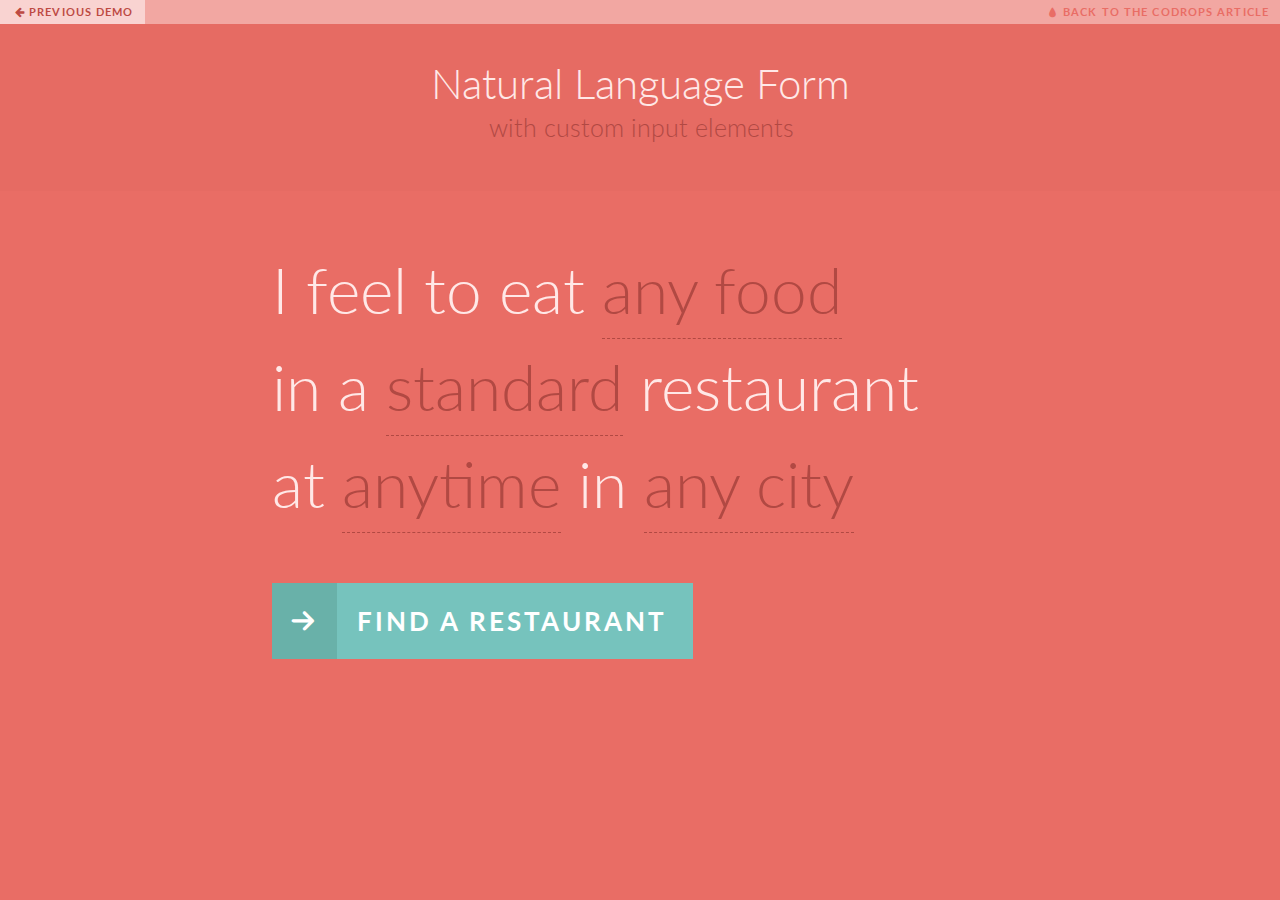
==== index.html @ 700189d7 "initial set up" ====
<!DOCTYPE html>
<html lang="en" class="no-js">
	<head>
		<meta charset="UTF-8" />
		<meta http-equiv="X-UA-Compatible" content="IE=edge,chrome=1"> 
		<meta name="viewport" content="width=device-width, initial-scale=1.0"> 
		<title>Natural Language Form</title>
		<meta name="description" content="Natural Language Form with custom text input and drop-down lists" />
		<meta name="keywords" content="Natural Language UI, sentence form, text input, contenteditable, html5, css3, jquery" />
		<meta name="author" content="Codrops" />
		<link rel="shortcut icon" href="../favicon.ico"> 
		<link rel="stylesheet" type="text/css" href="css/default.css" />
		<link rel="stylesheet" type="text/css" href="css/component.css" />
		<script src="js/modernizr.custom.js"></script>
	</head>
	<body class="nl-blurred">
		<div class="container demo-1">
			<!-- Top Navigation -->
			<div class="codrops-top clearfix">
				<a class="codrops-icon codrops-icon-prev" href="http://tympanus.net/Development/MorphingDevices/"><span>Previous Demo</span></a>
				<span class="right"><a class="codrops-icon codrops-icon-drop" href="http://tympanus.net/codrops/?p=15139"><span>Back to the Codrops Article</span></a></span>
			</div>
			<header>
				<h1>Natural Language Form <span>with custom input elements</span></h1>	
			</header>
			<div class="main clearfix">
				<form id="nl-form" class="nl-form">
					I feel to eat 
					<select>
						<option value="1" selected>any food</option>
						<option value="2">Indian</option>
						<option value="3">French</option>
						<option value="4">Japanese</option>
						<option value="2">Italian</option>
					</select>
					<br />in a
					<select>
						<option value="1" selected>standard</option>
						<option value="2">fancy</option>
						<option value="3">hip</option>
						<option value="4">traditional</option>
						<option value="2">romantic</option>
					</select>
					restaurant
					<br />at 
					<select>
						<option value="1" selected>anytime</option>
					 	<option value="1">7 p.m.</option>
					 	<option value="2">8 p.m.</option>
					 	<option value="3">9 p.m.</option>
					</select>
					in <input type="text" value="" placeholder="any city" data-subline="For example: <em>Los Angeles</em> or <em>New York</em>"/>
					<div class="nl-submit-wrap">
						<button class="nl-submit" type="submit">Find a restaurant</button>
					</div>
					<div class="nl-overlay"></div>
				</form>
			</div>
		</div><!-- /container -->
		<script src="js/nlform.js"></script>
		<script>
			var nlform = new NLForm( document.getElementById( 'nl-form' ) );
		</script>
	</body>
</html>
---- css/default.css ----
/* General Demo Style */
@import url(http://fonts.googleapis.com/css?family=Lato:300,400,700);

@font-face {
	font-family: 'codropsicons';
	src:url('../fonts/codropsicons/codropsicons.eot');
	src:url('../fonts/codropsicons/codropsicons.eot?#iefix') format('embedded-opentype'),
		url('../fonts/codropsicons/codropsicons.woff') format('woff'),
		url('../fonts/codropsicons/codropsicons.ttf') format('truetype'),
		url('../fonts/codropsicons/codropsicons.svg#codropsicons') format('svg');
	font-weight: normal;
	font-style: normal;
}

*, *:after, *:before { -webkit-box-sizing: border-box; -moz-box-sizing: border-box; box-sizing: border-box; }
body, html { font-size: 100%; padding: 0; margin: 0;}

/* Clearfix hack by Nicolas Gallagher: http://nicolasgallagher.com/micro-clearfix-hack/ */
.clearfix:before, .clearfix:after { content: " "; display: table; }
.clearfix:after { clear: both; }

body {
	font-family: 'Lato', Calibri, Arial, sans-serif;
	color: #ffe8e7;
	background: #E96D65;
	font-weight: 300;
	overflow-x: hidden;
}

a {
	color: #888;
	text-decoration: none;
}

a:hover,
a:active {
	color: #333;
}

/* Header Style */
.main,
.container > header {
	margin: 0 auto;
	padding: 2em;
}

.container > header {
	text-align: center;
	background: rgba(0,0,0,0.01);
}

.container > header h1 {
	font-size: 2.625em;
	line-height: 1.3;
	margin: 0;
	font-weight: 300;
}

.container > header span {
	display: block;
	font-size: 60%;
	color: #b14943;
	padding: 0 0 0.6em 0.1em;
}

/* Main Content */
.main {
	max-width: 50em;
}

/* To Navigation Style */
.codrops-top {
	background: #fff;
	background: rgba(255, 255, 255, 0.4);
	text-transform: uppercase;
	width: 100%;
	font-size: 0.69em;
	line-height: 2.2;
}

.codrops-top a {
	padding: 0 1em;
	letter-spacing: 0.1em;
	color: #E96D65;
	font-weight: 700;
	display: inline-block;
}

.codrops-top a:hover {
	background: rgba(255,255,255,0.5);
	color: #bd4a43;
}

.codrops-top span.right {
	float: right;
}

.codrops-top span.right a {
	float: left;
	display: block;
}

.codrops-icon:before {
	font-family: 'codropsicons';
	margin: 0 4px;
	speak: none;
	font-style: normal;
	font-weight: normal;
	font-variant: normal;
	text-transform: none;
	line-height: 1;
	-webkit-font-smoothing: antialiased;
}

.codrops-icon-drop:before {
	content: "\e001";
}

.codrops-icon-prev:before {
	content: "\e004";
}

.codrops-icon-archive:before {
	content: "\e002";
}

.codrops-icon-next:before {
	content: "\e000";
}

.codrops-icon-about:before {
	content: "\e003";
}

@media screen and (max-width: 25em) {

	.codrops-icon span {
		display: none;
	}

}
---- css/component.css ----
@font-face {
	font-family: 'nlicons';
	src:url('../fonts/nlicons/nlicons.eot');
	src:url('../fonts/nlicons/nlicons.eot?#iefix') format('embedded-opentype'),
		url('../fonts/nlicons/nlicons.woff') format('woff'),
		url('../fonts/nlicons/nlicons.ttf') format('truetype'),
		url('../fonts/nlicons/nlicons.svg#nlicons') format('svg');
	font-weight: normal;
	font-style: normal;
}

/* general style for the form */
.nl-form {
	width: 100%;
	margin: 0.3em auto 0 auto;
	font-size: 4em;
	line-height: 1.5;
}

.nl-form ul {
	list-style: none;
	margin: 0;
	padding: 0;
}

/* normalize the input elements, make them look like everything else */
.nl-form input,
.nl-form select,
.nl-form button {
	border: none;
	background: transparent;
	font-family: inherit;
	font-size: inherit;
	color: inherit;
	font-weight: inherit;
	line-height: inherit;
	display: inline-block;
	padding: 0;
	margin: 0;
	-webkit-appearance: none;
	-moz-appearance: none;
}

.nl-form input:focus {
	outline: none;
}

/* custom field (drop-down, text element) styling  */
.nl-field {
	display: inline-block;
	position: relative;
}

.nl-field.nl-field-open {
	z-index: 10000;
}

/* the toggle is the visible part in the form */
.nl-field-toggle,
.nl-form input,
.nl-form select  {
	line-height: inherit;
	display: inline-block;
	color: #b14943;
	cursor: pointer;
	border-bottom: 1px dashed #b14943;
}

/* drop-down list / text element */
.nl-field ul {
	position: absolute;
	visibility: hidden;
	background: #76C3BD;
	left: -0.5em;
	top: 50%;
	font-size: 80%;
	opacity: 0;
	-webkit-transform: translateY(-40%) scale(0.9);
	-moz-transform: translateY(-40%) scale(0.9);
	transform: translateY(-40%) scale(0.9);
	-webkit-transition: visibility 0s 0.3s, opacity 0.3s, -webkit-transform 0.3s;
	-moz-transition: visibility 0s 0.3s, opacity 0.3s, -moz-transform 0.3s;
	transition: visibility 0s 0.3s, opacity 0.3s, transform 0.3s;
}

.nl-field.nl-field-open ul {
	visibility: visible;
	opacity: 1;
	-webkit-transform: translateY(-50%) scale(1);
	-moz-transform: translateY(-50%) scale(1);
	transform: translateY(-50%) scale(1);
	-webkit-transition: visibility 0s 0s, opacity 0.3s, -webkit-transform 0.3s;
	-moz-transition: visibility 0s 0s, opacity 0.3s, -moz-transform 0.3s;
	transition: visibility 0s 0s, opacity 0.3s, transform 0.3s;
}

.nl-field ul li {
	color: #fff;
	position: relative;
}

.nl-dd ul li {
	padding: 0 1.5em 0 0.5em;
	cursor: pointer;
	white-space: nowrap;
}

.nl-dd ul li.nl-dd-checked {
	color: #478982;
}

.no-touch .nl-dd ul li:hover {
	background: rgba(0,0,0,0.05);
}

.no-touch .nl-dd ul li:hover:active {
	color: #478982;
}

/* icons for some elements */
.nl-dd ul li.nl-dd-checked:before,
.nl-submit:before,
.nl-field-go:before {
	font-family: 'nlicons';
	speak: none;
	font-style: normal;
	font-weight: normal;
	font-variant: normal;
	text-transform: none;
	-webkit-font-smoothing: antialiased;
}

.nl-dd ul li.nl-dd-checked:before {
	content: "\e000";
	position: absolute;
	right: 1em;
	font-size: 50%;
	line-height: 3;
}

.nl-ti-text ul {
	min-width: 8em;
}

.nl-ti-text ul li.nl-ti-input input {
	width: 100%;
	padding: 0.2em 2em 0.2em 0.5em;
	border-bottom: none;
	color: #fff;
}

.nl-form .nl-field-go {
	position: absolute;
	right: 0;
	top: 0;
	height: 100%;
	cursor: pointer;
	background: rgba(0,0,0,0.1);
	width: 1.8em;
	text-align: center;
	color: transparent;
}

.nl-field-go:before {
	content: "\e001";
	font-size: 75%;
	color: #fff;
	width: 100%;
	line-height: 2.5;
	display: block;
}

/* custom placeholder color */
input::-webkit-input-placeholder {
	color: rgba(255,255,255,0.8);
}

input:active::-webkit-input-placeholder ,
input:focus::-webkit-input-placeholder {
	color: rgba(255,255,255,0.2);
}

input::-moz-placeholder {
	color: rgba(255,255,255,0.8);
}

input:active::-moz-placeholder,
input:focus::-moz-placeholder {
	color: rgba(255,255,255,0.2);
}

input:-ms-input-placeholder {  
	color: rgba(255,255,255,0.8);
}

input:active::-ms-input-placeholder ,
input:focus::-ms-input-placeholder {
	color: rgba(255,255,255,0.2);
}

/* example field below text input */
.nl-ti-text ul li.nl-ti-example {
	font-size: 40%;
	font-style: italic;
	font-weight: 400;
	padding: 0.4em 1em;
	color: rgba(0,0,0,0.2);
	border-top: 1px dashed rgba(255,255,255,0.7);
}

.nl-ti-text ul li.nl-ti-example em {
	color: #fff
}

/* submit button */
.nl-submit-wrap {
	margin-top: 0.4em;
}

.nl-form .nl-submit {
	line-height: 3;
	text-transform: uppercase;
	cursor: pointer;
	position: relative;
	background: #76C3BD;
	color: #fff;
	padding: 0 1em 0 0;
	font-size: 40%;
	font-weight: bold;
	letter-spacing: 3px;
}

.nl-submit:before {
	content: "\e001";
	color: #fff;
	float: left;
	padding: 0 0.7em;
	margin: 0 0.8em 0 0;
	background: #69B1A9;
}

.no-touch .nl-form .nl-submit:hover,
.no-touch .nl-form .nl-submit:active {
	background: #69B1A9;
}

.no-touch .nl-form .nl-submit:hover:before {
	background: #58a199;
}

/* overlay becomes visible when a field is opened */
.nl-overlay {
	position: fixed;
	top: 0;
	left: 0;
	width: 100%;
	height: 100%;
	background: rgba(0,0,0,0.5);
	opacity: 0;
	z-index: 9999;
	visibility: hidden;
	-webkit-transition: visibility 0s 0.3s, opacity 0.3s;
	-moz-transition: visibility 0s 0.3s, opacity 0.3s;
	transition: visibility 0s 0.3s, opacity 0.3s;
}

.nl-field.nl-field-open ~ .nl-overlay {
	opacity: 1;
	visibility: visible;
	-webkit-transition-delay: 0s;
	-moz-transition-delay: 0s;
	transition-delay: 0s;
}

@media screen and (max-width: 45em) {
	.nl-form {
		font-size: 3em;
	}
}

@media screen and (max-width: 25em) {
	.nl-form {
		font-size: 2em;
	}
}
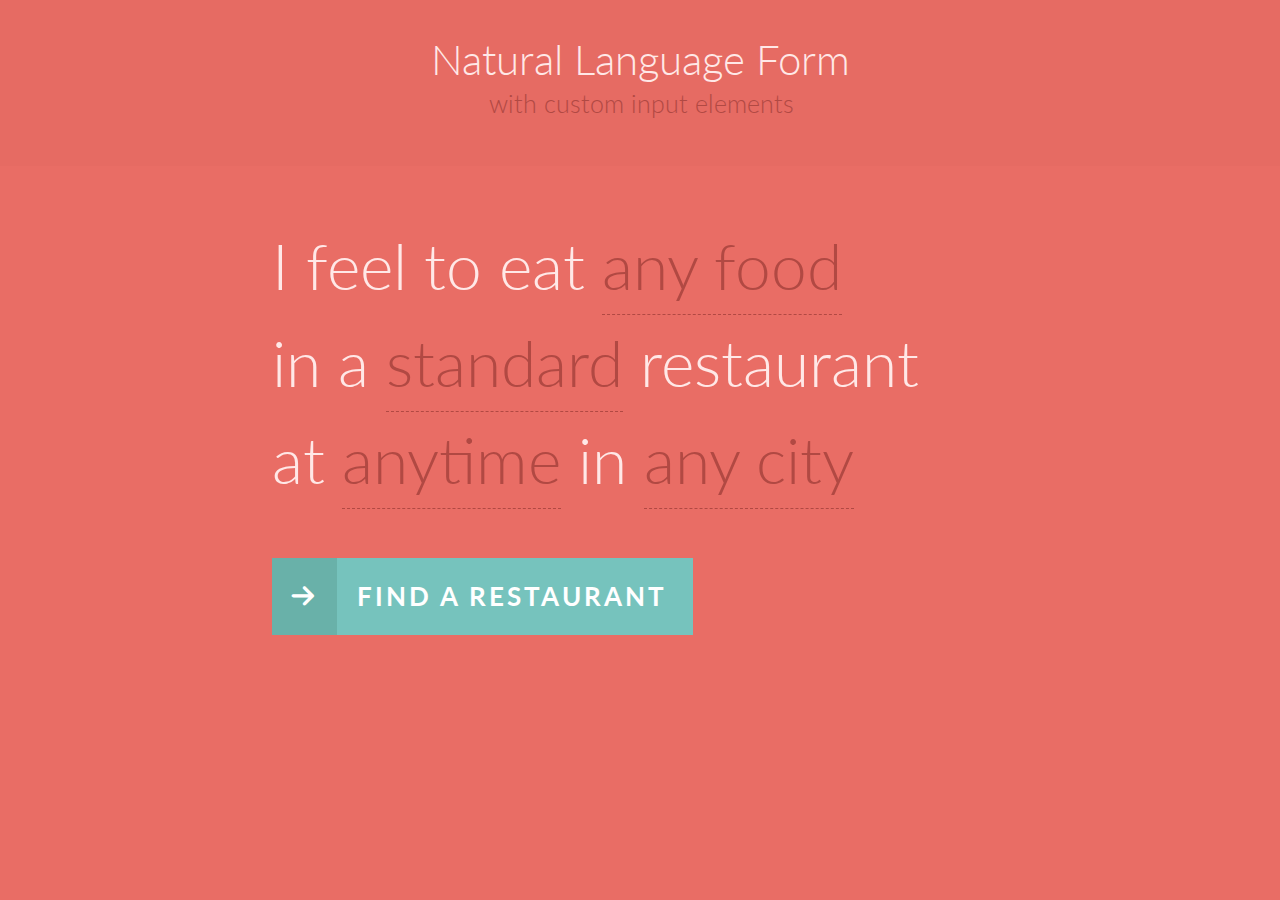
==== commit ff70214e: "Remove links" ====
--- a/index.html
+++ b/index.html
@@ -16,10 +16,7 @@
 	<body class="nl-blurred">
 		<div class="container demo-1">
 			<!-- Top Navigation -->
-			<div class="codrops-top clearfix">
-				<a class="codrops-icon codrops-icon-prev" href="http://tympanus.net/Development/MorphingDevices/"><span>Previous Demo</span></a>
-				<span class="right"><a class="codrops-icon codrops-icon-drop" href="http://tympanus.net/codrops/?p=15139"><span>Back to the Codrops Article</span></a></span>
-			</div>
+			
 			<header>
 				<h1>Natural Language Form <span>with custom input elements</span></h1>	
 			</header>
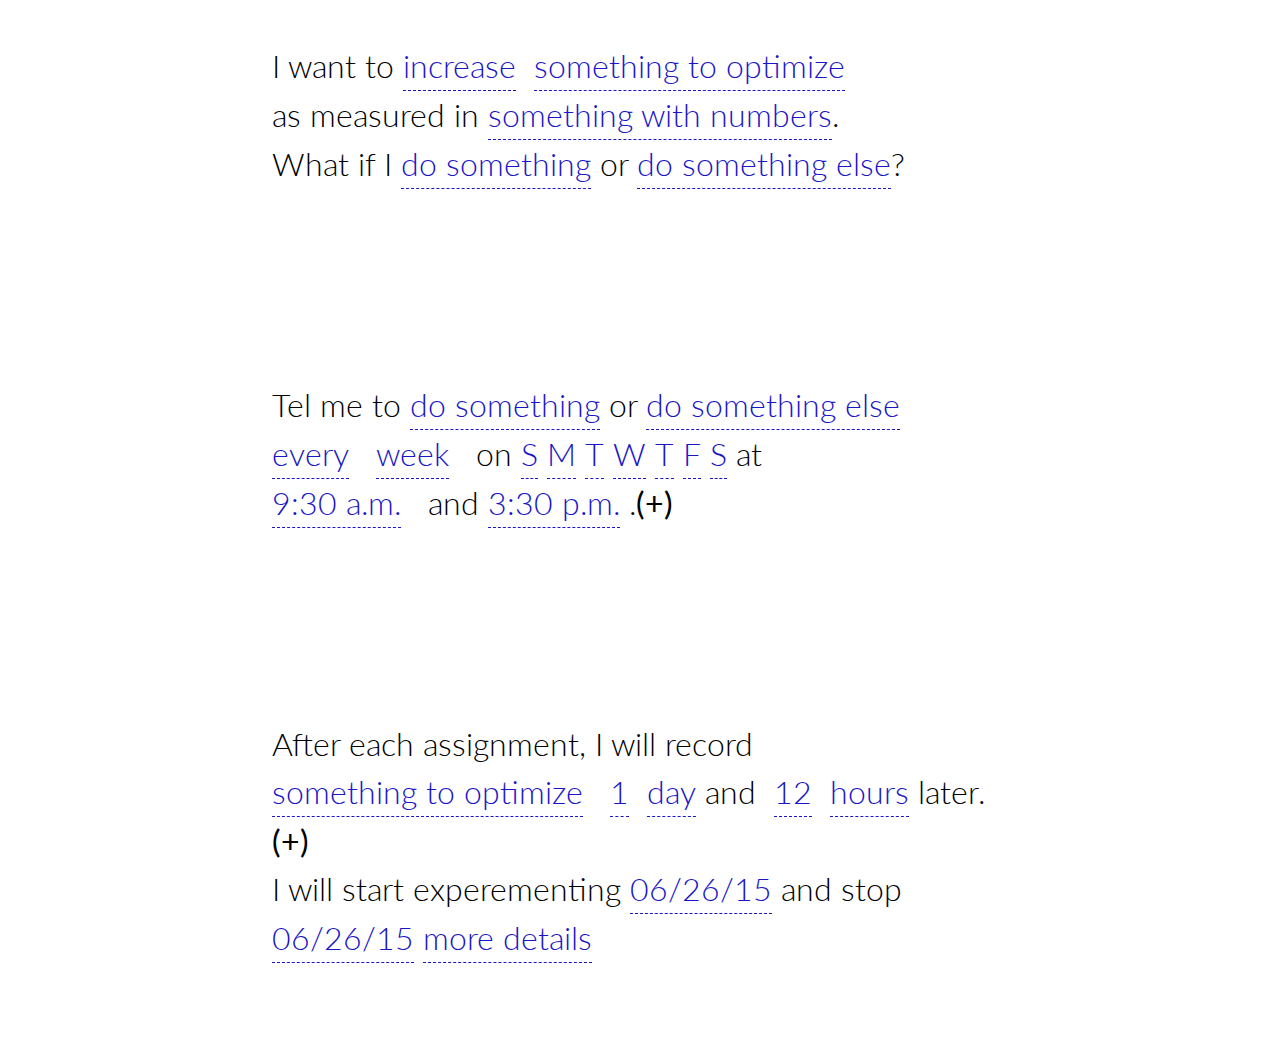
==== commit 830f16a2: "Updated div" ====
--- a/index.html
+++ b/index.html
@@ -14,43 +14,108 @@
 		<script src="js/modernizr.custom.js"></script>
 	</head>
 	<body class="nl-blurred">
-		<div class="container demo-1">
-			<!-- Top Navigation -->
-			
-			<header>
-				<h1>Natural Language Form <span>with custom input elements</span></h1>	
-			</header>
+		<div class="container demo-2">
 			<div class="main clearfix">
-				<form id="nl-form" class="nl-form">
-					I feel to eat 
-					<select>
-						<option value="1" selected>any food</option>
-						<option value="2">Indian</option>
-						<option value="3">French</option>
-						<option value="4">Japanese</option>
-						<option value="2">Italian</option>
-					</select>
-					<br />in a
-					<select>
-						<option value="1" selected>standard</option>
-						<option value="2">fancy</option>
-						<option value="3">hip</option>
-						<option value="4">traditional</option>
-						<option value="2">romantic</option>
-					</select>
-					restaurant
-					<br />at 
-					<select>
-						<option value="1" selected>anytime</option>
-					 	<option value="1">7 p.m.</option>
-					 	<option value="2">8 p.m.</option>
-					 	<option value="3">9 p.m.</option>
-					</select>
-					in <input type="text" value="" placeholder="any city" data-subline="For example: <em>Los Angeles</em> or <em>New York</em>"/>
-					<div class="nl-submit-wrap">
-						<button class="nl-submit" type="submit">Find a restaurant</button>
+				<form id="nl-form"  class="nl-form">
+					<div class="menu1">
+						I want to 
+						<select>
+							<option value="1" selected>increase</option>
+							<option value="2">decrease</option>
+						</select>&nbsp;
+						 <input type="text" value="" placeholder="something to optimize" data-subline="For example: <em>something to optimize</em>"/> 
+						<br />as measured in  <input type="text" value="" placeholder="something with numbers" data-subline="For example: <em>something with numbers</em>"/>.
+						<br />What if I <input type="text" value="" placeholder="do something" data-subline="For example: <em>do something</em>"/> or <input type="text" value="" placeholder="do something else" data-subline="For example: <em>do something else</em>"/>?
 					</div>
-					<div class="nl-overlay"></div>
+
+					<br />
+					<br />
+					<br />
+					<br />
+					<div class="menu2">
+						Tel me to <input type="text" value="" placeholder="do something" data-subline="For example: <em>do something</em>"/> or <input type="text" value="" placeholder="do something else" data-subline="For example: <em>do something else</em>"/>
+						<br />
+						<select>
+							<option value="1" selected>every</option>
+							<option value="2">every other third</option>
+							<option value="3">every other fourth</option>
+							<option value="4">every other fifth</option>
+							<option value="2">every other sixth</option>
+						</select> &nbsp;
+						<select>
+							<option value="1" selected>week</option>
+							<option value="2">day</option>
+							<option value="3">motnh</option>
+						</select> &nbsp;
+						on <input type="checkbox" value="S">
+						<input type="checkbox" value="M">
+						<input type="checkbox" value="T">
+						<input type="checkbox" value="W">
+						<input type="checkbox" value="T">
+						<input type="checkbox" value="F">
+						<input type="checkbox" value="S">
+						 at <br />
+						 <select>
+							<option value="1" selected>9:30 a.m.</option>
+						 	<option value="1">7 a.m.</option>
+						 	<option value="2">8 a.m.</option>
+						 	<option value="3">9 a.m.</option>
+						</select> &nbsp;
+						 and <select>
+							<option value="1" selected>3:30 p.m.</option>
+						 	<option value="1">7 p.m.</option>
+						 	<option value="2">8 p.m.</option>
+						 	<option value="3">9 p.m.</option>
+						</select>
+						.<b>(+)</b>
+					</div>
+
+					<br />
+					<br />
+					<br />
+					<br />
+
+					<div class="menu3">
+						After each assignment, I will record <input type="text" value="" placeholder="something to optimize" data-subline="For example: <em>something to optimize</em>"/> &nbsp;
+						<select>
+							<option value="1" selected>1</option>
+							<option value="2">2</option>
+							<option value="3">3</option>
+							<option value="4">4</option>
+							<option value="2">5</option>
+						</select>&nbsp;
+						<select>
+							<option value="1" selected>day</option>
+							<option value="2">week</option>
+							<option value="3">month</option>
+							<option value="4">year</option>
+						</select>&nbsp;and&nbsp;
+						<select>
+							<option value="1" selected>12</option>
+							<option value="2">11</option>
+							<option value="3">10</option>
+							<option value="4">9</option>
+							<option value="2">8</option>
+							<option value="2">7</option>
+							<option value="2">6</option>
+							<option value="2">5</option>
+							<option value="2">4</option>
+							<option value="2">3</option>
+							<option value="2">2</option>
+							<option value="2">1</option>
+						</select>&nbsp;
+						<select>
+							<option value="1" selected>hours</option>
+							<option value="2">min</option>
+							<option value="3">sec</option>
+						</select>&nbsp;later.<b>(+)</b> 
+						<br />
+						I will start experementing <input type="date" value="" placeholder="06/26/15" /> and stop <input type="date" value="" placeholder="06/26/15" /> 
+						<select>
+							<option value="1" selected>more details</option>
+							
+						</select>
+					</div>
 				</form>
 			</div>
 		</div><!-- /container -->
--- a/css/default.css
+++ b/css/default.css
@@ -21,8 +21,8 @@
 
 body {
 	font-family: 'Lato', Calibri, Arial, sans-serif;
-	color: #ffe8e7;
-	background: #E96D65;
+	  color: #000000;
+  	background: #FFFFFF;
 	font-weight: 300;
 	overflow-x: hidden;
 }
--- a/css/component.css
+++ b/css/component.css
@@ -13,7 +13,7 @@
 .nl-form {
 	width: 100%;
 	margin: 0.3em auto 0 auto;
-	font-size: 4em;
+	font-size: 2em;
 	line-height: 1.5;
 }
 
@@ -61,9 +61,9 @@
 .nl-form select  {
 	line-height: inherit;
 	display: inline-block;
-	color: #b14943;
-	cursor: pointer;
-	border-bottom: 1px dashed #b14943;
+	  color: #1A16C8;
+	cursor: pointer;
+	border-bottom: 1px dashed #1A16C8;
 }
 
 /* drop-down list / text element */
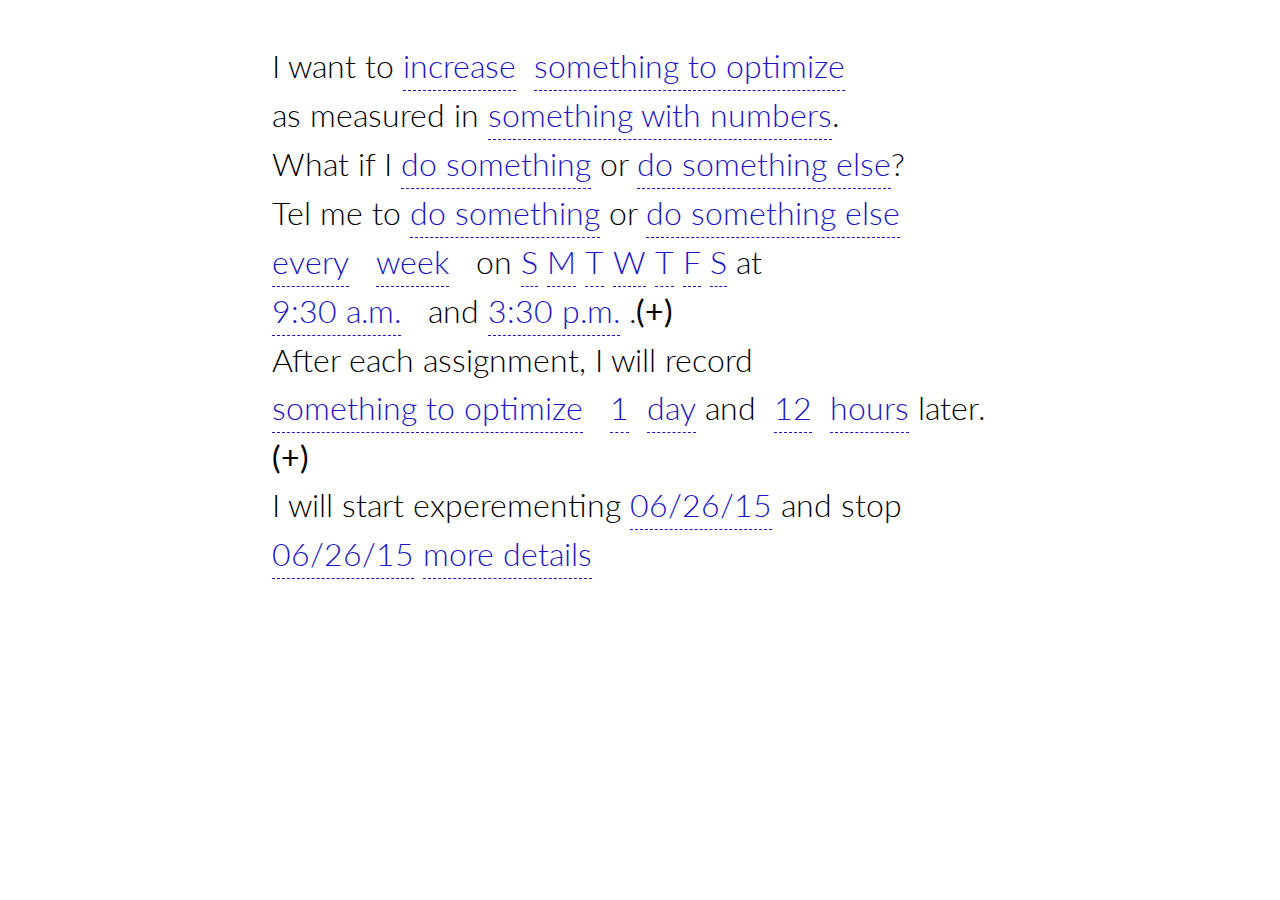
==== commit d148b40b: "update files" ====
--- a/index.html
+++ b/index.html
@@ -12,11 +12,26 @@
 		<link rel="stylesheet" type="text/css" href="css/default.css" />
 		<link rel="stylesheet" type="text/css" href="css/component.css" />
 		<script src="js/modernizr.custom.js"></script>
+		<!-- jQuery library (served from Google) -->
+		<script src="//ajax.googleapis.com/ajax/libs/jquery/1.8.2/jquery.min.js"></script>
+		<!-- bxSlider Javascript file -->
+		<script src="js/jquery.bxslider.min.js"></script>
+		<!-- bxSlider CSS file -->
+		<link href="css/jquery.bxslider.css" rel="stylesheet" />
+		<script type="text/javascript">
+			$(document).ready(function(){
+  $('.bxslider').bxSlider();
+});
+		</script>
 	</head>
 	<body class="nl-blurred">
+
 		<div class="container demo-2">
 			<div class="main clearfix">
 				<form id="nl-form"  class="nl-form">
+
+				<ul class="bxslider">
+  					<li>
 					<div class="menu1">
 						I want to 
 						<select>
@@ -27,11 +42,8 @@
 						<br />as measured in  <input type="text" value="" placeholder="something with numbers" data-subline="For example: <em>something with numbers</em>"/>.
 						<br />What if I <input type="text" value="" placeholder="do something" data-subline="For example: <em>do something</em>"/> or <input type="text" value="" placeholder="do something else" data-subline="For example: <em>do something else</em>"/>?
 					</div>
-
-					<br />
-					<br />
-					<br />
-					<br />
+					</li>
+					<li>
 					<div class="menu2">
 						Tel me to <input type="text" value="" placeholder="do something" data-subline="For example: <em>do something</em>"/> or <input type="text" value="" placeholder="do something else" data-subline="For example: <em>do something else</em>"/>
 						<br />
@@ -69,12 +81,8 @@
 						</select>
 						.<b>(+)</b>
 					</div>
-
-					<br />
-					<br />
-					<br />
-					<br />
-
+						</li>
+						<li>
 					<div class="menu3">
 						After each assignment, I will record <input type="text" value="" placeholder="something to optimize" data-subline="For example: <em>something to optimize</em>"/> &nbsp;
 						<select>
@@ -116,6 +124,8 @@
 							
 						</select>
 					</div>
+					</li>
+					</ul>
 				</form>
 			</div>
 		</div><!-- /container -->
